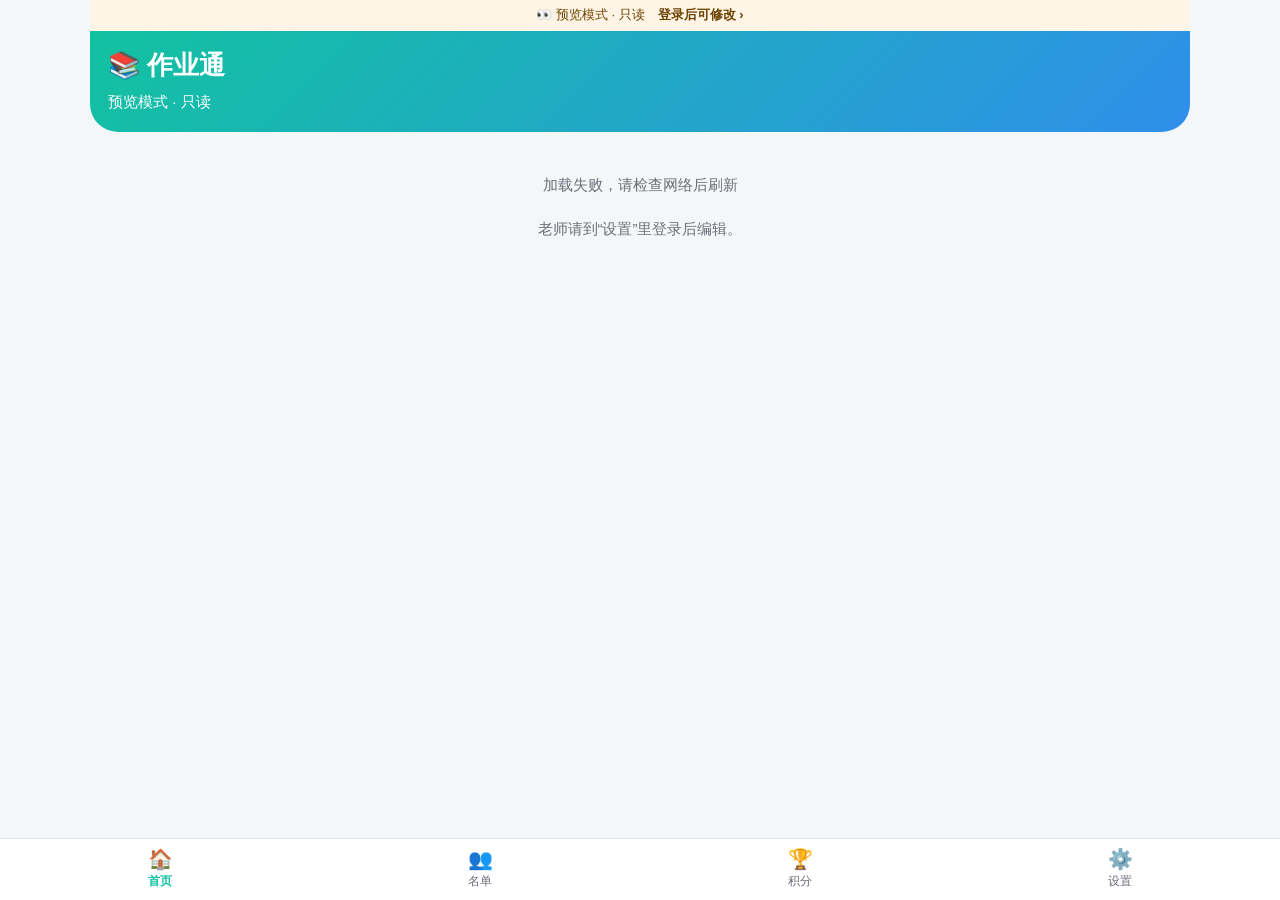
==== web/index.html @ ff366e20 "feat: preview (read-only) without login on Android and web; web PWA on GitHub Pages Android - Not lo" ====
<!doctype html>
<html lang="zh-CN">
<head>
  <meta charset="utf-8" />
  <meta name="viewport" content="width=device-width, initial-scale=1, viewport-fit=cover" />
  <title>作业通</title>
  <meta name="description" content="老师的收作业神器：语音登记、积分、统计、导出 Excel，安卓 / iPad / 网页云同步" />
  <meta name="theme-color" content="#12c2a0" />
  <meta name="apple-mobile-web-app-capable" content="yes" />
  <meta name="mobile-web-app-capable" content="yes" />
  <meta name="apple-mobile-web-app-status-bar-style" content="black-translucent" />
  <meta name="apple-mobile-web-app-title" content="作业通" />
  <link rel="manifest" href="manifest.webmanifest" />
  <link rel="icon" type="image/svg+xml" href="icons/icon.svg" />
  <link rel="apple-touch-icon" href="icons/icon-180.png" />
  <link rel="stylesheet" href="style.css" />
</head>
<body>
  <div id="app"><div class="boot">📚 作业通 加载中…</div></div>
  <noscript>需要开启 JavaScript 才能使用作业通。</noscript>
  <script type="module" src="js/app.js"></script>
</body>
</html>
---- web/style.css ----
:root { --g1: #12c2a0; --g2: #2f8fea; --bg: #f4f7f8; --card: #fff; --fg: #1b1b1f; --muted: #6b6f78; --line: #e4e7eb; --chip: #eef1f4; --radius: 16px; }
:root[data-theme="dark"] { --bg: #0f1315; --card: #1a1f22; --fg: #eceff1; --muted: #9aa3ab; --line: #2a3236; --chip: #242b2f; }
@media (prefers-color-scheme: dark) { :root:not([data-theme="light"]) { --bg: #0f1315; --card: #1a1f22; --fg: #eceff1; --muted: #9aa3ab; --line: #2a3236; --chip: #242b2f; } }
* { box-sizing: border-box; -webkit-tap-highlight-color: transparent; }
html, body { margin: 0; background: var(--bg); color: var(--fg); font: 15px/1.45 -apple-system, BlinkMacSystemFont, "PingFang SC", "Microsoft YaHei", "Noto Sans SC", sans-serif; }
body { padding-bottom: env(safe-area-inset-bottom); }
.boot { display: grid; place-items: center; height: 100vh; font-size: 20px; color: var(--muted); }
.app { max-width: 1100px; margin: 0 auto; min-height: 100vh; }
main { padding-bottom: 90px; }
.page { padding-bottom: 20px; }
.hero { background: linear-gradient(135deg, var(--g1), var(--g2)); color: #fff; padding: calc(16px + env(safe-area-inset-top)) 18px 20px; border-radius: 0 0 28px 28px; margin-bottom: 12px; }
.hero-big { font-size: 26px; font-weight: 900; margin-bottom: 6px; }
.hero-title { font-size: 22px; font-weight: 800; }
.muted-light { color: rgba(255,255,255,.85); }
.class-select { font-size: 22px; font-weight: 900; color: #fff; background: rgba(255,255,255,.18); border: 0; border-radius: 12px; padding: 6px 10px; max-width: 100%; }
.class-select option { color: #111; }
.row { display: flex; align-items: center; gap: 10px; }
.row.between { justify-content: space-between; }
.row.gap { gap: 16px; margin-top: 10px; }
.grow { flex: 1; min-width: 0; }
.card { background: var(--card); border: 1px solid var(--line); border-radius: var(--radius); padding: 14px; margin: 8px 14px; }
.card.assign { display: flex; gap: 12px; align-items: center; cursor: pointer; }
.card.warn { background: #fff4e5; border-color: #ffd8a8; color: #5c3b00; }
.card.row { cursor: pointer; }
.subj { width: 46px; height: 46px; border-radius: 14px; display: grid; place-items: center; font-weight: 900; font-size: 20px; flex: none; }
.title { font-weight: 700; overflow: hidden; text-overflow: ellipsis; white-space: nowrap; }
.right { text-align: right; }
.muted { color: var(--muted); } .small { font-size: 13px; } .tiny { font-size: 11px; } .center { text-align: center; justify-content: center; }
.err { color: #e03131; } .pad { padding: 4px 16px; }
.tag { background: var(--g1); color: #fff; font-size: 10px; border-radius: 99px; padding: 1px 6px; vertical-align: middle; }
.tag.blue { background: #4a8cff; }
.bar { display: flex; height: 6px; border-radius: 99px; overflow: hidden; background: var(--chip); margin-top: 6px; }
.bar i { display: block; height: 100%; }
.quick { display: grid; grid-template-columns: repeat(auto-fill, minmax(140px, 1fr)); gap: 10px; padding: 0 14px 6px; }
.qa { border: 0; background: var(--card); border: 1px solid var(--line); color: var(--fg); border-radius: var(--radius); padding: 14px; font-size: 15px; font-weight: 700; display: flex; flex-direction: column; align-items: center; gap: 6px; cursor: pointer; }
.qa span { font-size: 26px; }
.empty { text-align: center; color: var(--muted); padding: 30px 20px; }
.empty code { display: block; margin-top: 8px; font-size: 12px; word-break: break-all; }
.toolbar { display: flex; flex-wrap: wrap; gap: 6px; padding: 4px 14px; align-items: center; }
.chips { display: flex; flex-wrap: wrap; gap: 6px; margin: 6px 0; }
.chips.light .chip { background: rgba(255,255,255,.2); color: #fff; border-color: transparent; }
.chip { border: 1px solid var(--line); background: var(--chip); color: var(--fg); border-radius: 99px; padding: 6px 12px; font-size: 13px; font-weight: 600; cursor: pointer; white-space: nowrap; }
.chip.on { background: var(--g1); color: #fff; border-color: var(--g1); }
.input { width: 100%; border: 1px solid var(--line); background: var(--card); color: var(--fg); border-radius: 12px; padding: 10px 12px; font-size: 15px; margin: 4px 0; font-family: inherit; }
.small-input { width: 140px; margin-left: auto; padding: 6px 10px; }
.input.num { width: 90px; text-align: center; }
.btn { border: 0; background: linear-gradient(135deg, var(--g1), var(--g2)); color: #fff; border-radius: 12px; padding: 11px 18px; font-size: 15px; font-weight: 700; cursor: pointer; }
.btn.ghost { background: var(--chip); color: var(--fg); }
.btn.danger { background: #fdecec; color: #e03131; }
.btn:disabled { opacity: .45; cursor: default; }
.link { background: none; border: 0; color: var(--g1); padding: 6px 0; font-size: 13px; cursor: pointer; }
.link.danger { color: #e03131; }
.actions { display: flex; gap: 8px; justify-content: flex-end; flex-wrap: wrap; margin-top: 12px; }
.actions.col { flex-direction: column; align-items: stretch; }
.icon-btn { border: 0; background: transparent; color: inherit; font-size: 20px; width: 36px; height: 36px; border-radius: 50%; cursor: pointer; }
.icon-btn.light { color: #fff; }
.label { font-weight: 700; font-size: 13px; margin-top: 10px; }
.section { font-weight: 800; padding: 14px 18px 0; }
.ring { --p: 0; position: relative; width: 96px; height: 96px; border-radius: 50%; flex: none; display: grid; place-items: center; align-content: center; background: rgba(0,0,0,.08); }
.ring::before { content: ''; position: absolute; inset: 0; border-radius: 50%; background: conic-gradient(#fff calc(var(--p) * 100%), rgba(255,255,255,.28) 0);
  -webkit-mask: radial-gradient(farthest-side, transparent calc(100% - 11px), #000 calc(100% - 10px)); mask: radial-gradient(farthest-side, transparent calc(100% - 11px), #000 calc(100% - 10px)); }
.ring b, .ring span { position: relative; } .ring b { font-size: 26px; line-height: 1; } .ring span { font-size: 12px; opacity: .85; }
.grid { display: grid; grid-template-columns: repeat(auto-fill, minmax(104px, 1fr)); gap: 8px; padding: 6px 14px; }
@media (min-width: 900px) { .grid { grid-template-columns: repeat(auto-fill, minmax(118px, 1fr)); } }
.stu { background: var(--card); border: 1px solid var(--line); border-radius: 14px; padding: 10px 6px; text-align: center; cursor: pointer; user-select: none; -webkit-user-select: none; -webkit-touch-callout: none; transition: transform .1s; }
.stu:active { transform: scale(.96); }
.stu .avatar { margin: 0 auto 4px; }
.stu-name { font-weight: 700; overflow: hidden; text-overflow: ellipsis; white-space: nowrap; }
.avatar { border-radius: 50%; color: #fff; font-weight: 800; display: grid; place-items: center; flex: none; }
.idx { width: 26px; text-align: center; color: var(--muted); }
.score { font-size: 20px; color: var(--g1); }
.podium { display: flex; justify-content: center; align-items: flex-end; gap: 10px; margin-top: 14px; }
.pod { display: flex; flex-direction: column; align-items: center; width: 90px; }
.pod-bar { width: 100%; border-radius: 12px 12px 0 0; background: rgba(255,255,255,.3); display: grid; place-items: start center; padding-top: 6px; margin-top: 4px; }
.p0 .pod-bar { height: 90px; } .p1 .pod-bar { height: 66px; } .p2 .pod-bar { height: 50px; }
.rule { padding: 3px 0; }
.mic-wrap { text-align: center; padding: 10px; }
.mic { width: 110px; height: 110px; border-radius: 50%; border: 0; font-size: 46px; background: var(--chip); cursor: pointer; transition: transform .2s; }
.mic.on { background: linear-gradient(135deg, var(--g1), var(--g2)); box-shadow: 0 0 0 14px color-mix(in srgb, var(--g1) 25%, transparent); animation: pulse 1.4s infinite; }
@keyframes pulse { 50% { box-shadow: 0 0 0 22px color-mix(in srgb, var(--g1) 12%, transparent); } }
.partial { min-height: 26px; color: var(--g1); font-size: 18px; margin-top: 6px; }
.topbar { display: flex; align-items: center; gap: 8px; padding: calc(10px + env(safe-area-inset-top)) 10px 8px; }
.tabs { position: fixed; left: 0; right: 0; bottom: 0; display: flex; background: var(--card); border-top: 1px solid var(--line); padding-bottom: env(safe-area-inset-bottom); z-index: 5; }
.tabs button { flex: 1; border: 0; background: none; color: var(--muted); padding: 8px 0 10px; font-size: 12px; display: flex; flex-direction: column; align-items: center; gap: 2px; cursor: pointer; }
.tabs button span { font-size: 20px; }
.tabs button.on { color: var(--g1); font-weight: 700; }
.modal-bg { position: fixed; inset: 0; background: rgba(0,0,0,.4); display: grid; place-items: end center; z-index: 20; }
@media (min-width: 700px) { .modal-bg { place-items: center; } }
.modal { background: var(--card); color: var(--fg); width: min(560px, 100%); max-height: 88vh; overflow: auto; border-radius: 22px 22px 0 0; padding: 18px 18px calc(18px + env(safe-area-inset-bottom)); }
@media (min-width: 700px) { .modal { border-radius: 22px; } }
.modal-title { font-weight: 800; font-size: 18px; display: flex; justify-content: space-between; align-items: center; margin-bottom: 8px; }
.toast { position: fixed; left: 50%; transform: translateX(-50%); bottom: calc(80px + env(safe-area-inset-bottom)); background: #222; color: #fff; padding: 10px 16px; border-radius: 12px; z-index: 30; display: flex; gap: 14px; align-items: center; max-width: 92vw; }
.toast button { background: none; border: 0; color: #63e6be; font-weight: 700; cursor: pointer; }
.sync-pill { position: fixed; top: calc(8px + env(safe-area-inset-top)); right: 10px; background: rgba(0,0,0,.55); color: #fff; font-size: 12px; padding: 3px 10px; border-radius: 99px; z-index: 6; }
.spin { width: 16px; height: 16px; border-radius: 50%; border: 2px solid var(--line); border-top-color: var(--g1); animation: sp .8s linear infinite; }
@keyframes sp { to { transform: rotate(360deg); } }
textarea.input { resize: vertical; }
.ro-banner { position: sticky; top: 0; z-index: 7; background: #fff4e5; color: #6b4300; text-align: center; font-size: 13px; padding: calc(6px + env(safe-area-inset-top)) 10px 6px; cursor: pointer; }
:root[data-theme="dark"] .ro-banner { background: #3a2a10; color: #ffd8a8; }
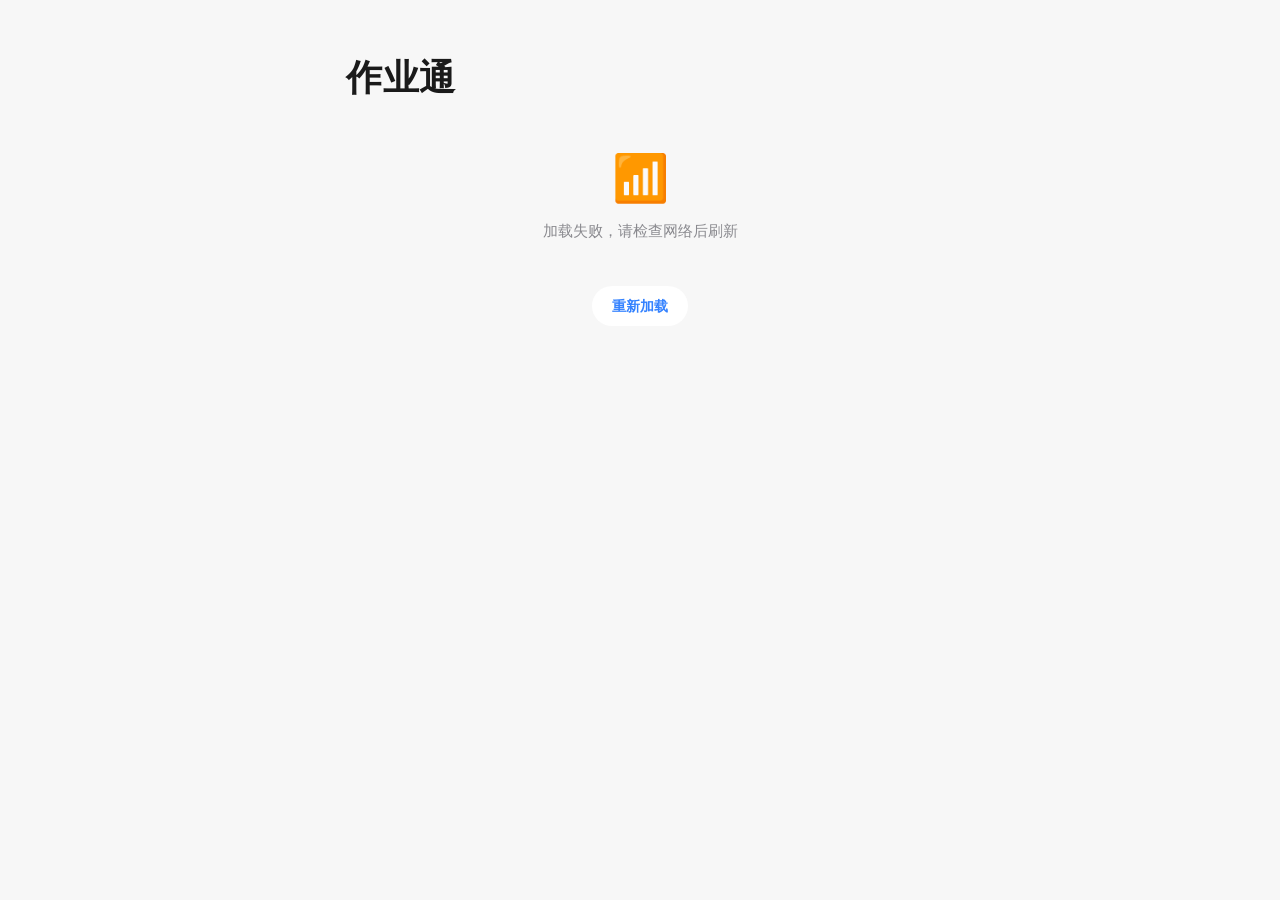
==== commit ff3510d6: "作业复审、网页查看版、设置页重新整理 - 作业复审（三端）：复审不合格记一次未交（参与连续 / 累计），这一次扣分 ×2（可调），没复审的默认合格 - 网页端改为只读查看版：没有登录入口和任何修改功能" ====
--- a/web/index.html
+++ b/web/index.html
@@ -4,8 +4,8 @@
   <meta charset="utf-8" />
   <meta name="viewport" content="width=device-width, initial-scale=1, viewport-fit=cover" />
   <title>作业通</title>
-  <meta name="description" content="老师的收作业神器：语音登记、积分、统计、导出 Excel，安卓 / iPad / 网页云同步" />
-  <meta name="theme-color" content="#12c2a0" />
+  <meta name="description" content="作业通网页查看版：查看作业、积分、考试和统计（只读）" />
+  <meta name="theme-color" content="#f7f7f7" />
   <meta name="apple-mobile-web-app-capable" content="yes" />
   <meta name="mobile-web-app-capable" content="yes" />
   <meta name="apple-mobile-web-app-status-bar-style" content="black-translucent" />
@@ -18,6 +18,6 @@
 <body>
   <div id="app"><div class="boot">📚 作业通 加载中…</div></div>
   <noscript>需要开启 JavaScript 才能使用作业通。</noscript>
-  <script type="module" src="js/app.js"></script>
+  <script type="module" src="js/viewer.js"></script>
 </body>
 </html>
--- a/web/style.css
+++ b/web/style.css
@@ -1,99 +1,190 @@
-:root { --g1: #12c2a0; --g2: #2f8fea; --bg: #f4f7f8; --card: #fff; --fg: #1b1b1f; --muted: #6b6f78; --line: #e4e7eb; --chip: #eef1f4; --radius: 16px; }
-:root[data-theme="dark"] { --bg: #0f1315; --card: #1a1f22; --fg: #eceff1; --muted: #9aa3ab; --line: #2a3236; --chip: #242b2f; }
-@media (prefers-color-scheme: dark) { :root:not([data-theme="light"]) { --bg: #0f1315; --card: #1a1f22; --fg: #eceff1; --muted: #9aa3ab; --line: #2a3236; --chip: #242b2f; } }
+/* 作业通 · 网页查看版：与手机端（HyperOS / miuix 风格）一致的布局 */
+:root {
+  --accent: #3482ff; --accent2: #6e5bff;
+  --bg: #f7f7f7; --card: #ffffff; --fg: #1a1a1a; --sub: #8a8a8f; --line: rgba(0, 0, 0, .06); --line2: rgba(0, 0, 0, .08);
+  --chip: #f0f0f2; --track: rgba(0, 0, 0, .07); --glass: rgba(247, 247, 247, .78); --bar: rgba(255, 255, 255, .78);
+  --radius: 18px; --shadow: 0 8px 28px rgba(0, 0, 0, .10);
+  color-scheme: light;
+}
+:root[data-theme="dark"] {
+  --bg: #000000; --card: #1c1c1e; --fg: #f2f2f2; --sub: #8e8e93; --line: rgba(255, 255, 255, .07); --line2: rgba(255, 255, 255, .10);
+  --chip: #2c2c2e; --track: rgba(255, 255, 255, .10); --glass: rgba(0, 0, 0, .72); --bar: rgba(40, 40, 42, .78); --shadow: 0 8px 28px rgba(0, 0, 0, .5);
+  color-scheme: dark;
+}
 * { box-sizing: border-box; -webkit-tap-highlight-color: transparent; }
-html, body { margin: 0; background: var(--bg); color: var(--fg); font: 15px/1.45 -apple-system, BlinkMacSystemFont, "PingFang SC", "Microsoft YaHei", "Noto Sans SC", sans-serif; }
-body { padding-bottom: env(safe-area-inset-bottom); }
-.boot { display: grid; place-items: center; height: 100vh; font-size: 20px; color: var(--muted); }
-.app { max-width: 1100px; margin: 0 auto; min-height: 100vh; }
-main { padding-bottom: 90px; }
-.page { padding-bottom: 20px; }
-.hero { background: linear-gradient(135deg, var(--g1), var(--g2)); color: #fff; padding: calc(16px + env(safe-area-inset-top)) 18px 20px; border-radius: 0 0 28px 28px; margin-bottom: 12px; }
-.hero-big { font-size: 26px; font-weight: 900; margin-bottom: 6px; }
-.hero-title { font-size: 22px; font-weight: 800; }
-.muted-light { color: rgba(255,255,255,.85); }
-.class-select { font-size: 22px; font-weight: 900; color: #fff; background: rgba(255,255,255,.18); border: 0; border-radius: 12px; padding: 6px 10px; max-width: 100%; }
-.class-select option { color: #111; }
-.row { display: flex; align-items: center; gap: 10px; }
-.row.between { justify-content: space-between; }
-.row.gap { gap: 16px; margin-top: 10px; }
-.grow { flex: 1; min-width: 0; }
-.card { background: var(--card); border: 1px solid var(--line); border-radius: var(--radius); padding: 14px; margin: 8px 14px; }
-.card.assign { display: flex; gap: 12px; align-items: center; cursor: pointer; }
-.card.warn { background: #fff4e5; border-color: #ffd8a8; color: #5c3b00; }
-.card.row { cursor: pointer; }
-.subj { width: 46px; height: 46px; border-radius: 14px; display: grid; place-items: center; font-weight: 900; font-size: 20px; flex: none; }
-.title { font-weight: 700; overflow: hidden; text-overflow: ellipsis; white-space: nowrap; }
-.right { text-align: right; }
-.muted { color: var(--muted); } .small { font-size: 13px; } .tiny { font-size: 11px; } .center { text-align: center; justify-content: center; }
-.err { color: #e03131; } .pad { padding: 4px 16px; }
-.tag { background: var(--g1); color: #fff; font-size: 10px; border-radius: 99px; padding: 1px 6px; vertical-align: middle; }
-.tag.blue { background: #4a8cff; }
-.bar { display: flex; height: 6px; border-radius: 99px; overflow: hidden; background: var(--chip); margin-top: 6px; }
-.bar i { display: block; height: 100%; }
-.quick { display: grid; grid-template-columns: repeat(auto-fill, minmax(140px, 1fr)); gap: 10px; padding: 0 14px 6px; }
-.qa { border: 0; background: var(--card); border: 1px solid var(--line); color: var(--fg); border-radius: var(--radius); padding: 14px; font-size: 15px; font-weight: 700; display: flex; flex-direction: column; align-items: center; gap: 6px; cursor: pointer; }
-.qa span { font-size: 26px; }
-.empty { text-align: center; color: var(--muted); padding: 30px 20px; }
-.empty code { display: block; margin-top: 8px; font-size: 12px; word-break: break-all; }
-.toolbar { display: flex; flex-wrap: wrap; gap: 6px; padding: 4px 14px; align-items: center; }
-.chips { display: flex; flex-wrap: wrap; gap: 6px; margin: 6px 0; }
-.chips.light .chip { background: rgba(255,255,255,.2); color: #fff; border-color: transparent; }
-.chip { border: 1px solid var(--line); background: var(--chip); color: var(--fg); border-radius: 99px; padding: 6px 12px; font-size: 13px; font-weight: 600; cursor: pointer; white-space: nowrap; }
-.chip.on { background: var(--g1); color: #fff; border-color: var(--g1); }
-.input { width: 100%; border: 1px solid var(--line); background: var(--card); color: var(--fg); border-radius: 12px; padding: 10px 12px; font-size: 15px; margin: 4px 0; font-family: inherit; }
-.small-input { width: 140px; margin-left: auto; padding: 6px 10px; }
-.input.num { width: 90px; text-align: center; }
-.btn { border: 0; background: linear-gradient(135deg, var(--g1), var(--g2)); color: #fff; border-radius: 12px; padding: 11px 18px; font-size: 15px; font-weight: 700; cursor: pointer; }
-.btn.ghost { background: var(--chip); color: var(--fg); }
-.btn.danger { background: #fdecec; color: #e03131; }
-.btn:disabled { opacity: .45; cursor: default; }
-.link { background: none; border: 0; color: var(--g1); padding: 6px 0; font-size: 13px; cursor: pointer; }
-.link.danger { color: #e03131; }
-.actions { display: flex; gap: 8px; justify-content: flex-end; flex-wrap: wrap; margin-top: 12px; }
-.actions.col { flex-direction: column; align-items: stretch; }
-.icon-btn { border: 0; background: transparent; color: inherit; font-size: 20px; width: 36px; height: 36px; border-radius: 50%; cursor: pointer; }
-.icon-btn.light { color: #fff; }
-.label { font-weight: 700; font-size: 13px; margin-top: 10px; }
-.section { font-weight: 800; padding: 14px 18px 0; }
-.ring { --p: 0; position: relative; width: 96px; height: 96px; border-radius: 50%; flex: none; display: grid; place-items: center; align-content: center; background: rgba(0,0,0,.08); }
-.ring::before { content: ''; position: absolute; inset: 0; border-radius: 50%; background: conic-gradient(#fff calc(var(--p) * 100%), rgba(255,255,255,.28) 0);
-  -webkit-mask: radial-gradient(farthest-side, transparent calc(100% - 11px), #000 calc(100% - 10px)); mask: radial-gradient(farthest-side, transparent calc(100% - 11px), #000 calc(100% - 10px)); }
-.ring b, .ring span { position: relative; } .ring b { font-size: 26px; line-height: 1; } .ring span { font-size: 12px; opacity: .85; }
-.grid { display: grid; grid-template-columns: repeat(auto-fill, minmax(104px, 1fr)); gap: 8px; padding: 6px 14px; }
-@media (min-width: 900px) { .grid { grid-template-columns: repeat(auto-fill, minmax(118px, 1fr)); } }
-.stu { background: var(--card); border: 1px solid var(--line); border-radius: 14px; padding: 10px 6px; text-align: center; cursor: pointer; user-select: none; -webkit-user-select: none; -webkit-touch-callout: none; transition: transform .1s; }
-.stu:active { transform: scale(.96); }
-.stu .avatar { margin: 0 auto 4px; }
-.stu-name { font-weight: 700; overflow: hidden; text-overflow: ellipsis; white-space: nowrap; }
-.avatar { border-radius: 50%; color: #fff; font-weight: 800; display: grid; place-items: center; flex: none; }
-.idx { width: 26px; text-align: center; color: var(--muted); }
-.score { font-size: 20px; color: var(--g1); }
-.podium { display: flex; justify-content: center; align-items: flex-end; gap: 10px; margin-top: 14px; }
-.pod { display: flex; flex-direction: column; align-items: center; width: 90px; }
-.pod-bar { width: 100%; border-radius: 12px 12px 0 0; background: rgba(255,255,255,.3); display: grid; place-items: start center; padding-top: 6px; margin-top: 4px; }
-.p0 .pod-bar { height: 90px; } .p1 .pod-bar { height: 66px; } .p2 .pod-bar { height: 50px; }
-.rule { padding: 3px 0; }
-.mic-wrap { text-align: center; padding: 10px; }
-.mic { width: 110px; height: 110px; border-radius: 50%; border: 0; font-size: 46px; background: var(--chip); cursor: pointer; transition: transform .2s; }
-.mic.on { background: linear-gradient(135deg, var(--g1), var(--g2)); box-shadow: 0 0 0 14px color-mix(in srgb, var(--g1) 25%, transparent); animation: pulse 1.4s infinite; }
-@keyframes pulse { 50% { box-shadow: 0 0 0 22px color-mix(in srgb, var(--g1) 12%, transparent); } }
-.partial { min-height: 26px; color: var(--g1); font-size: 18px; margin-top: 6px; }
-.topbar { display: flex; align-items: center; gap: 8px; padding: calc(10px + env(safe-area-inset-top)) 10px 8px; }
-.tabs { position: fixed; left: 0; right: 0; bottom: 0; display: flex; background: var(--card); border-top: 1px solid var(--line); padding-bottom: env(safe-area-inset-bottom); z-index: 5; }
-.tabs button { flex: 1; border: 0; background: none; color: var(--muted); padding: 8px 0 10px; font-size: 12px; display: flex; flex-direction: column; align-items: center; gap: 2px; cursor: pointer; }
-.tabs button span { font-size: 20px; }
-.tabs button.on { color: var(--g1); font-weight: 700; }
-.modal-bg { position: fixed; inset: 0; background: rgba(0,0,0,.4); display: grid; place-items: end center; z-index: 20; }
-@media (min-width: 700px) { .modal-bg { place-items: center; } }
-.modal { background: var(--card); color: var(--fg); width: min(560px, 100%); max-height: 88vh; overflow: auto; border-radius: 22px 22px 0 0; padding: 18px 18px calc(18px + env(safe-area-inset-bottom)); }
-@media (min-width: 700px) { .modal { border-radius: 22px; } }
-.modal-title { font-weight: 800; font-size: 18px; display: flex; justify-content: space-between; align-items: center; margin-bottom: 8px; }
-.toast { position: fixed; left: 50%; transform: translateX(-50%); bottom: calc(80px + env(safe-area-inset-bottom)); background: #222; color: #fff; padding: 10px 16px; border-radius: 12px; z-index: 30; display: flex; gap: 14px; align-items: center; max-width: 92vw; }
-.toast button { background: none; border: 0; color: #63e6be; font-weight: 700; cursor: pointer; }
-.sync-pill { position: fixed; top: calc(8px + env(safe-area-inset-top)); right: 10px; background: rgba(0,0,0,.55); color: #fff; font-size: 12px; padding: 3px 10px; border-radius: 99px; z-index: 6; }
-.spin { width: 16px; height: 16px; border-radius: 50%; border: 2px solid var(--line); border-top-color: var(--g1); animation: sp .8s linear infinite; }
-@keyframes sp { to { transform: rotate(360deg); } }
-textarea.input { resize: vertical; }
-.ro-banner { position: sticky; top: 0; z-index: 7; background: #fff4e5; color: #6b4300; text-align: center; font-size: 13px; padding: calc(6px + env(safe-area-inset-top)) 10px 6px; cursor: pointer; }
-:root[data-theme="dark"] .ro-banner { background: #3a2a10; color: #ffd8a8; }
+html, body { margin: 0; background: var(--bg); color: var(--fg); }
+body { font: 15px/1.45 -apple-system, BlinkMacSystemFont, "MiSans", "PingFang SC", "HarmonyOS Sans SC", "Microsoft YaHei", "Noto Sans SC", sans-serif; -webkit-font-smoothing: antialiased; }
+button { font: inherit; color: inherit; background: none; border: 0; padding: 0; cursor: pointer; text-align: inherit; }
+.boot { display: grid; place-items: center; height: 100vh; font-size: 18px; color: var(--sub); }
+.app { max-width: 640px; margin: 0 auto; min-height: 100vh; }
+main { padding-bottom: calc(110px + env(safe-area-inset-bottom)); }
+main.detail { padding-bottom: calc(40px + env(safe-area-inset-bottom)); }
+
+/* 顶栏 + 大标题（滚动后顶栏出现小标题） */
+.topbar { position: sticky; top: 0; z-index: 20; display: flex; align-items: center; gap: 6px; height: calc(52px + env(safe-area-inset-top)); padding: env(safe-area-inset-top) 10px 0; background: transparent; transition: background .2s, box-shadow .2s; }
+.topbar.on { background: var(--bg); box-shadow: 0 1px 0 var(--line); }
+.glass .topbar.on { background: var(--glass); backdrop-filter: saturate(1.8) blur(20px); -webkit-backdrop-filter: saturate(1.8) blur(20px); }
+.tb-title { flex: 1; text-align: center; font-weight: 600; font-size: 17px; opacity: 0; transform: translateY(4px); transition: opacity .18s, transform .18s; white-space: nowrap; overflow: hidden; text-overflow: ellipsis; }
+.topbar.on .tb-title { opacity: 1; transform: none; }
+.tb-act { display: flex; justify-content: flex-end; min-width: 40px; }
+.ib { width: 40px; height: 40px; border-radius: 50%; display: grid; place-items: center; flex: none; }
+button.ib:active { background: var(--chip); }
+.lt { margin: 0; padding: 4px 26px 6px; font-size: 32px; line-height: 1.2; font-weight: 700; letter-spacing: .5px; word-break: break-word; }
+.meta { padding: 0 28px 12px; color: var(--sub); font-size: 13px; }
+.pad { padding: 4px 12px 10px; }
+.cls { font: inherit; font-size: 14px; color: var(--fg); background: var(--chip); border: 0; border-radius: 99px; padding: 7px 12px; max-width: 46vw; }
+
+/* 分组标题 + 卡片分组 + 单元格 */
+.st { padding: 14px 28px 8px; color: var(--sub); font-size: 13px; font-weight: 600; }
+.grp { background: var(--card); border-radius: var(--radius); margin: 0 12px 12px; overflow: hidden; }
+.cell { display: flex; align-items: center; gap: 12px; width: 100%; min-height: 58px; padding: 12px 16px; position: relative; }
+.cell.lbl { min-height: 0; padding-bottom: 10px; }
+.cell + .cell::before, .cell-pad + .cell::before { content: ''; position: absolute; top: 0; left: 16px; right: 16px; height: 1px; background: var(--line); }
+.cell-pad { position: relative; padding: 0 16px 14px; }
+.cell.tap:active, .tap:active { background: var(--chip); }
+.cell.dim { opacity: .5; }
+.cell-main { flex: 1; min-width: 0; }
+.cell-title { font-size: 16px; font-weight: 500; white-space: nowrap; overflow: hidden; text-overflow: ellipsis; }
+.cell-sub { color: var(--sub); font-size: 12.5px; margin-top: 2px; overflow: hidden; text-overflow: ellipsis; display: -webkit-box; -webkit-line-clamp: 2; -webkit-box-orient: vertical; }
+.cell-right { flex: none; text-align: right; font-size: 15px; }
+.arrow { color: var(--sub); opacity: .55; display: grid; margin-right: -6px; }
+.muted { color: var(--sub); }
+.score { font-size: 18px; font-weight: 700; color: var(--accent); }
+.row-between { display: flex; align-items: center; justify-content: space-between; padding-right: 12px; }
+.row-between .seg { width: 140px; }
+
+/* 头像、科目徽章、胶囊 */
+.av { border-radius: 50%; color: #fff; font-weight: 700; display: grid; place-items: center; flex: none; }
+.subj { width: 40px; height: 40px; border-radius: 12px; color: #fff; font-weight: 700; display: grid; place-items: center; flex: none; }
+.pill { display: inline-block; font-size: 12px; font-weight: 700; border-radius: 99px; padding: 3px 9px; white-space: nowrap; }
+.pts { display: inline-flex; align-items: center; gap: 8px; }
+.rank { width: 26px; text-align: center; font-weight: 700; color: var(--sub); flex: none; }
+.rank.top { font-size: 18px; }
+
+/* 首页大卡片 */
+.hero { display: flex; align-items: center; gap: 16px; padding: 18px; }
+.hero-main { flex: 1; min-width: 0; }
+.hero-kicker { color: var(--sub); font-size: 12px; }
+.hero-title { font-size: 18px; font-weight: 700; margin: 2px 0; overflow: hidden; text-overflow: ellipsis; white-space: nowrap; }
+.hero-counts { display: flex; flex-wrap: wrap; gap: 4px 12px; margin-top: 8px; font-size: 12.5px; font-weight: 600; }
+.big-score { text-align: right; flex: none; }
+.big-score b { display: block; font-size: 32px; line-height: 1.1; color: var(--accent); }
+.big-score span { color: var(--sub); font-size: 11.5px; }
+.ring { position: relative; flex: none; }
+.ring-in { position: absolute; inset: 0; display: grid; place-content: center; text-align: center; }
+.ring-in b { font-size: 19px; line-height: 1.1; }
+.ring-in span { font-size: 10.5px; color: var(--sub); }
+.motion .ring-v { transition: stroke-dashoffset .8s cubic-bezier(.2, .8, .2, 1); }
+
+/* 数字小块 */
+.tiles { display: grid; grid-template-columns: repeat(4, 1fr); gap: 10px; margin: 0 12px 12px; }
+.tiles.three { grid-template-columns: repeat(3, 1fr); }
+.tile { background: var(--card); border-radius: 16px; padding: 12px 6px; text-align: center; min-width: 0; }
+.tile b { display: block; font-size: 20px; line-height: 1.25; white-space: nowrap; overflow: hidden; text-overflow: ellipsis; }
+.tile span { color: var(--sub); font-size: 11.5px; }
+
+/* 分段选择（滑动滑块） */
+.seg { position: relative; display: grid; grid-template-columns: repeat(var(--n), 1fr); background: var(--chip); border-radius: 99px; padding: 4px; height: 40px; }
+.seg-thumb { position: absolute; top: 4px; bottom: 4px; left: 4px; width: calc((100% - 8px) / var(--n)); border-radius: 99px; background: var(--card); box-shadow: 0 1px 4px rgba(0, 0, 0, .12); transform: translateX(calc(var(--i) * 100%)); }
+.motion .seg-thumb { transition: transform .32s cubic-bezier(.3, 1.3, .5, 1); }
+.seg button { position: relative; z-index: 1; text-align: center; font-size: 14px; color: var(--sub); border-radius: 99px; white-space: nowrap; }
+.seg button.on { color: var(--fg); font-weight: 600; }
+
+/* 开关 */
+.sw { position: relative; display: inline-block; width: 50px; height: 30px; flex: none; }
+.sw input { position: absolute; opacity: 0; width: 100%; height: 100%; margin: 0; cursor: pointer; z-index: 1; }
+.sw i { position: absolute; inset: 0; border-radius: 99px; background: var(--track); transition: background .2s; }
+.sw i::after { content: ''; position: absolute; top: 3px; left: 3px; width: 24px; height: 24px; border-radius: 50%; background: #fff; box-shadow: 0 1px 3px rgba(0, 0, 0, .25); transition: transform .2s; }
+.sw input:checked + i { background: var(--accent); }
+.sw input:checked + i::after { transform: translateX(20px); }
+.sw input:focus-visible + i { outline: 2px solid var(--accent); outline-offset: 2px; }
+
+/* 作业：筛选、同学网格 */
+.chips { display: flex; gap: 8px; overflow-x: auto; padding: 0 12px 4px; scrollbar-width: none; }
+.chips::-webkit-scrollbar { display: none; }
+.chip { flex: none; background: var(--card); border-radius: 99px; padding: 7px 14px; font-size: 13px; font-weight: 600; color: var(--sub); }
+.chip.on { background: var(--accent); color: #fff; }
+.grid { display: grid; grid-template-columns: repeat(auto-fill, minmax(96px, 1fr)); gap: 8px; margin: 0 12px 12px; }
+.stu { background: var(--card); border-radius: 16px; padding: 12px 6px 10px; display: flex; flex-direction: column; align-items: center; gap: 2px; text-align: center; min-width: 0; box-shadow: inset 0 -3px 0 var(--c); }
+.stu b { font-size: 14px; max-width: 100%; overflow: hidden; text-overflow: ellipsis; white-space: nowrap; margin-top: 4px; }
+.stu small { color: var(--sub); font-size: 10.5px; font-family: ui-monospace, Menlo, monospace; }
+.stu .stu-st { color: var(--c); font-size: 12px; font-weight: 700; }
+.stu em { font-style: normal; }
+.stu .cm { font-family: inherit; max-width: 100%; overflow: hidden; text-overflow: ellipsis; white-space: nowrap; }
+
+/* 作业列表右侧的交齐率 */
+.rate { display: flex; flex-direction: column; align-items: flex-end; gap: 4px; min-width: 52px; }
+.rate b { font-size: 15px; }
+.rate i { width: 52px; height: 4px; border-radius: 99px; background: var(--track); overflow: hidden; display: block; }
+.rate em { display: block; height: 100%; border-radius: 99px; }
+.rate small { font-size: 10.5px; }
+
+/* 学生作业足迹 */
+.foot { display: flex; flex-wrap: wrap; gap: 5px; padding: 14px; }
+.dot { width: 16px; height: 16px; border-radius: 5px; }
+
+/* 统计 */
+.chart { padding: 14px 16px 10px; }
+.trend { width: 100%; height: 130px; display: block; }
+.axis { display: flex; justify-content: space-between; color: var(--sub); font-size: 11px; margin-top: 4px; }
+.bar-row { display: grid; grid-template-columns: 64px 1fr 44px 40px; align-items: center; gap: 10px; padding: 10px 16px; font-size: 13.5px; }
+.bar-l { overflow: hidden; text-overflow: ellipsis; white-space: nowrap; }
+.bar-row i { height: 8px; border-radius: 99px; background: var(--track); overflow: hidden; display: block; }
+.bar-row em { display: block; height: 100%; border-radius: 99px; }
+.bar-row b { text-align: right; }
+.bar-row small { color: var(--sub); text-align: right; }
+.legend { display: flex; flex-wrap: wrap; gap: 6px 12px; padding: 0 28px 10px; font-size: 12px; color: var(--sub); }
+.legend i { display: inline-block; width: 10px; height: 10px; border-radius: 3px; margin-right: 4px; vertical-align: -1px; }
+.heat-wrap { overflow: auto; max-height: 70vh; }
+.heat { border-collapse: separate; border-spacing: 3px; font-size: 11px; padding: 8px; }
+.heat th { color: var(--sub); font-weight: 500; white-space: nowrap; position: sticky; top: 0; background: var(--card); z-index: 1; }
+.heat .hn { position: sticky; left: 0; background: var(--card); text-align: left; white-space: nowrap; padding-right: 6px; z-index: 2; font-size: 12.5px; }
+.heat .hc { display: block; width: 18px; height: 18px; border-radius: 4px; }
+.heat .hr { font-weight: 600; text-align: right; padding-left: 6px; }
+
+/* 设置 */
+.palettes { display: grid; grid-template-columns: repeat(5, 1fr); gap: 10px; padding: 14px; }
+.pal { display: flex; flex-direction: column; align-items: center; gap: 6px; font-size: 11.5px; color: var(--sub); }
+.pal i { width: 42px; height: 42px; border-radius: 50%; display: block; outline: 2px solid transparent; outline-offset: 3px; transition: outline-color .2s; }
+.pal.on i { outline-color: var(--accent); }
+.pal.on span { color: var(--fg); font-weight: 600; }
+.about { display: flex; flex-direction: column; align-items: center; gap: 4px; padding: 26px 20px; color: var(--sub); font-size: 12.5px; text-align: center; }
+.about b { color: var(--fg); font-size: 15px; }
+.logo { width: 56px; height: 56px; border-radius: 18px; display: grid; place-items: center; font-size: 26px; background: linear-gradient(135deg, var(--accent), var(--accent2)); margin-bottom: 6px; }
+
+.search { width: 100%; height: 42px; border: 0; border-radius: 12px; background: var(--card); color: var(--fg); padding: 0 14px; font: inherit; font-size: 15px; outline: none; }
+.search:focus { box-shadow: 0 0 0 2px var(--accent); }
+.more { display: block; margin: 4px auto 16px; padding: 10px 20px; border-radius: 99px; background: var(--card); color: var(--accent); font-weight: 600; font-size: 14px; }
+.empty { text-align: center; color: var(--sub); padding: 40px 20px; }
+.empty div { font-size: 46px; margin-bottom: 8px; }
+
+/* 悬浮底栏（毛玻璃胶囊 + 滑动选中块） */
+.tabbar { position: fixed; z-index: 30; left: 50%; bottom: calc(12px + env(safe-area-inset-bottom)); transform: translateX(-50%); width: min(calc(100% - 36px), 520px); height: 66px; padding: 6px; border-radius: 33px; background: var(--card); box-shadow: var(--shadow); display: grid; grid-template-columns: repeat(5, 1fr); }
+.glass .tabbar { background: var(--bar); backdrop-filter: saturate(1.8) blur(24px); -webkit-backdrop-filter: saturate(1.8) blur(24px); }
+.tab-pill { position: absolute; top: 6px; bottom: 6px; left: 6px; width: calc((100% - 12px) / 5); border-radius: 27px; background: color-mix(in srgb, var(--accent) 14%, transparent); transform: translateX(calc(var(--i) * 100%)); }
+.motion .tab-pill { transition: transform .38s cubic-bezier(.3, 1.25, .5, 1); }
+.tabbar button { position: relative; z-index: 1; display: flex; flex-direction: column; align-items: center; justify-content: center; gap: 1px; color: var(--sub); font-size: 11px; border-radius: 27px; }
+.tabbar button.on { color: var(--accent); font-weight: 600; }
+.motion .tabbar button.on svg { animation: bump .35s cubic-bezier(.3, 1.6, .5, 1); }
+@keyframes bump { 50% { transform: scale(1.15); } }
+
+/* 动效：页面滑入、卡片浮现 */
+.motion main.detail { animation: slide-in .34s cubic-bezier(.2, .8, .2, 1); }
+.motion main.tabpage { animation: fade-in .22s ease-out; }
+.motion .grp, .motion .tiles, .motion .grid { animation: rise .42s cubic-bezier(.2, .8, .2, 1) both; }
+.motion .grp:nth-of-type(2), .motion .tiles + .grp { animation-delay: .04s; }
+.motion .grp:nth-of-type(3) { animation-delay: .08s; }
+.motion .grp:nth-of-type(n+4) { animation-delay: .12s; }
+@keyframes slide-in { from { transform: translateX(28px); opacity: 0; } }
+@keyframes fade-in { from { opacity: 0; } }
+@keyframes rise { from { transform: translateY(14px); opacity: 0; } }
+@media (prefers-reduced-motion: reduce) { .motion * { animation: none !important; transition: none !important; } }
+
+@media (min-width: 600px) {
+  .lt { font-size: 36px; }
+  .tiles { gap: 12px; }
+}
+@media (max-width: 360px) {
+  .tiles { grid-template-columns: repeat(2, 1fr); }
+  .palettes { grid-template-columns: repeat(4, 1fr); }
+}
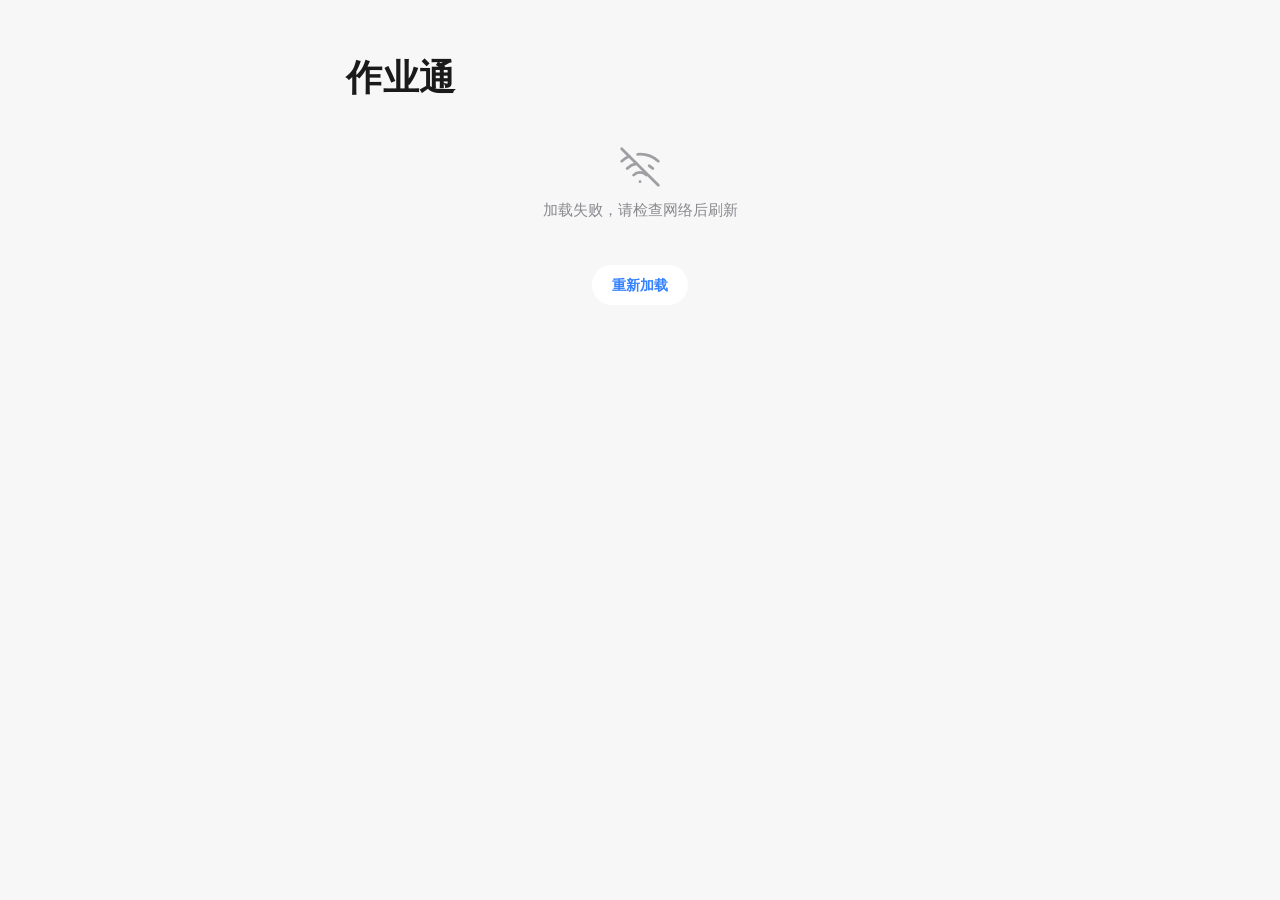
==== commit 919504c5: "Replace every emoji with line icons on all platforms; release v2.17.0 - Shared emoji -> icon table: " ====
--- a/web/index.html
+++ b/web/index.html
@@ -4,7 +4,7 @@
   <meta charset="utf-8" />
   <meta name="viewport" content="width=device-width, initial-scale=1, viewport-fit=cover" />
   <title>作业通</title>
-  <meta name="description" content="作业通网页查看版：查看作业、积分、考试和统计（只读）" />
+  <meta name="description" content="作业通网页版：作业、积分、考试和统计" />
   <meta name="theme-color" content="#f7f7f7" />
   <meta name="apple-mobile-web-app-capable" content="yes" />
   <meta name="mobile-web-app-capable" content="yes" />
@@ -16,7 +16,7 @@
   <link rel="stylesheet" href="style.css" />
 </head>
 <body>
-  <div id="app"><div class="boot">📚 作业通 加载中…</div></div>
+  <div id="app"><div class="boot">作业通 加载中…</div></div>
   <noscript>需要开启 JavaScript 才能使用作业通。</noscript>
   <script type="module" src="js/viewer.js"></script>
 </body>
--- a/web/style.css
+++ b/web/style.css
@@ -1,4 +1,4 @@
-/* 作业通 · 网页查看版：与手机端（HyperOS / miuix 风格）一致的布局 */
+/* 作业通 · 网页版：与手机端（HyperOS / miuix 风格）一致的布局 */
 :root {
   --accent: #3482ff; --accent2: #6e5bff;
   --bg: #f7f7f7; --card: #ffffff; --fg: #1a1a1a; --sub: #8a8a8f; --line: rgba(0, 0, 0, .06); --line2: rgba(0, 0, 0, .08);
@@ -150,13 +150,14 @@
 .pal.on span { color: var(--fg); font-weight: 600; }
 .about { display: flex; flex-direction: column; align-items: center; gap: 4px; padding: 26px 20px; color: var(--sub); font-size: 12.5px; text-align: center; }
 .about b { color: var(--fg); font-size: 15px; }
-.logo { width: 56px; height: 56px; border-radius: 18px; display: grid; place-items: center; font-size: 26px; background: linear-gradient(135deg, var(--accent), var(--accent2)); margin-bottom: 6px; }
+.logo { width: 56px; height: 56px; border-radius: 18px; display: grid; place-items: center; color: #fff; background: linear-gradient(135deg, var(--accent), var(--accent2)); margin-bottom: 6px; }
 
 .search { width: 100%; height: 42px; border: 0; border-radius: 12px; background: var(--card); color: var(--fg); padding: 0 14px; font: inherit; font-size: 15px; outline: none; }
 .search:focus { box-shadow: 0 0 0 2px var(--accent); }
 .more { display: block; margin: 4px auto 16px; padding: 10px 20px; border-radius: 99px; background: var(--card); color: var(--accent); font-weight: 600; font-size: 14px; }
 .empty { text-align: center; color: var(--sub); padding: 40px 20px; }
-.empty div { font-size: 46px; margin-bottom: 8px; }
+.empty .empty-i { display: grid; place-items: center; margin-bottom: 10px; color: var(--sub); opacity: .8; }
+.li { display: inline-block; vertical-align: -.15em; flex: none; }
 
 /* 悬浮底栏（毛玻璃胶囊 + 滑动选中块） */
 .tabbar { position: fixed; z-index: 30; left: 50%; bottom: calc(12px + env(safe-area-inset-bottom)); transform: translateX(-50%); width: min(calc(100% - 36px), 520px); height: 66px; padding: 6px; border-radius: 33px; background: var(--card); box-shadow: var(--shadow); display: grid; grid-template-columns: repeat(5, 1fr); }
@@ -188,3 +189,233 @@
   .tiles { grid-template-columns: repeat(2, 1fr); }
   .palettes { grid-template-columns: repeat(4, 1fr); }
 }
+
+/* 新手提示 */
+.guide { position: fixed; inset: 0; z-index: 50; background: rgba(0, 0, 0, .5); display: grid; place-items: center; padding: 20px; }
+.guide-card { width: min(100%, 420px); background: var(--card); border-radius: 26px; padding: 14px 22px 22px; text-align: center; box-shadow: var(--shadow); }
+.motion .guide-card { animation: rise .4s cubic-bezier(.2, .8, .2, 1); }
+.guide-top { display: flex; justify-content: space-between; align-items: center; color: var(--sub); font-size: 13px; }
+.guide-skip { color: var(--accent); font-weight: 600; padding: 8px; }
+.guide-icon { width: 80px; height: 80px; border-radius: 24px; margin: 10px auto 12px; display: grid; place-items: center; color: #fff; }
+.guide h2 { margin: 0 0 6px; font-size: 21px; }
+.guide p { margin: 0 0 12px; color: var(--sub); font-size: 14px; }
+.guide ul { list-style: none; margin: 0; padding: 12px 14px; background: var(--chip); border-radius: 14px; text-align: left; font-size: 13.5px; }
+.guide li { display: flex; gap: 10px; padding: 4px 0; }
+.guide li i { flex: none; width: 6px; height: 6px; border-radius: 50%; margin-top: 8px; }
+.guide-dots { display: flex; justify-content: center; gap: 6px; margin: 14px 0; }
+.guide-dots b { width: 7px; height: 7px; border-radius: 99px; background: var(--track); }
+.guide-dots b.on { width: 18px; background: var(--accent); }
+.guide-btns { display: flex; gap: 10px; }
+.guide-btns button { flex: 1; height: 44px; border-radius: 14px; font-weight: 600; }
+.btn1 { background: var(--accent); color: #fff; }
+.btn2 { background: var(--chip); }
+
+/* 统计页（与手机端同样的分析项） */
+.tiles.two { grid-template-columns: repeat(2, 1fr); }
+.tile.kpi small { display: block; font-size: 11px; margin-top: 2px; white-space: nowrap; }
+.an-picker { display: flex; flex-direction: column; gap: 8px; }
+.an-label { color: var(--sub); font-size: 12px; padding-left: 16px; }
+.an-range { display: flex; align-items: center; gap: 8px; }
+.an-range b { flex: 1; text-align: center; font-size: 15px; cursor: pointer; overflow: hidden; text-overflow: ellipsis; white-space: nowrap; padding: 6px 0; }
+.an-range button { width: 48px; height: 36px; border-radius: 12px; background: var(--card); font-size: 20px; color: var(--accent); }
+.an-range button:disabled { opacity: .35; }
+.an-range input { flex: 1; min-width: 0; height: 36px; border: 0; border-radius: 12px; background: var(--card); color: var(--fg); padding: 0 10px; font: inherit; }
+.an-tabs { display: flex; gap: 4px; background: var(--chip); border-radius: 99px; padding: 3px; overflow-x: auto; scrollbar-width: none; }
+.an-tabs::-webkit-scrollbar { display: none; }
+.an-tabs button { flex: 1; white-space: nowrap; height: 32px; padding: 0 10px; border-radius: 99px; font-size: 13px; color: var(--sub); }
+.an-tabs button.on { background: var(--card); color: var(--fg); font-weight: 600; box-shadow: 0 1px 4px rgba(0, 0, 0, .12); }
+.an-pad { padding: 14px 16px; }
+.an-pad0 { padding: 12px 12px 4px; }
+.an-note { color: var(--sub); font-size: 12px; padding: 4px 16px 12px; }
+.an-sub { color: var(--sub); font-size: 13px; margin-bottom: 6px; }
+.an-ins { padding: 12px 16px; display: flex; flex-direction: column; gap: 9px; font-size: 14px; line-height: 1.5; }
+.an-ins > div { display: flex; gap: 10px; }
+.an-ins i { flex: none; width: 8px; height: 8px; border-radius: 50%; margin-top: 7px; }
+.an-hbars .bar-row { grid-template-columns: 72px 1fr auto; }
+.an-wide { white-space: nowrap; font-size: 12.5px; }
+.an-hist { display: flex; align-items: flex-end; gap: 6px; height: 150px; padding: 14px 16px 10px; }
+.an-hist > div { flex: 1; min-width: 0; height: 100%; display: flex; flex-direction: column; justify-content: flex-end; align-items: center; gap: 3px; }
+.an-hist i { width: 100%; max-width: 40px; min-height: 2px; border-radius: 6px 6px 2px 2px; background: var(--accent); opacity: .85; }
+.an-hist small { font-size: 11px; color: var(--sub); }
+.an-hist span { font-size: 10px; color: var(--sub); white-space: nowrap; overflow: hidden; text-overflow: ellipsis; max-width: 100%; }
+.an-stack { display: flex; gap: 3px; height: 150px; padding: 14px 16px 6px; overflow-x: auto; }
+.an-stack > div { flex: 1 0 14px; display: flex; flex-direction: column; align-items: center; gap: 3px; }
+.an-col { flex: 1; width: 100%; max-width: 22px; display: flex; flex-direction: column-reverse; border-radius: 4px; overflow: hidden; }
+.an-col i { display: block; width: 100%; }
+.an-stack span { font-size: 9px; color: var(--sub); white-space: nowrap; }
+.legend.in { padding: 6px 16px 12px; }
+.chips.in { padding: 0 0 8px; }
+.an-donut { display: flex; align-items: center; gap: 18px; padding: 16px; }
+.an-donut .ring-in { display: flex; flex-direction: column; align-items: center; }
+.an-donut .ring-in b { font-size: 22px; }
+.an-donut .ring-in small { font-size: 11px; color: var(--sub); }
+.an-leg { display: flex; align-items: center; gap: 6px; font-size: 13px; padding: 2px 0; }
+.an-leg i { width: 10px; height: 10px; border-radius: 3px; }
+.an-leg span { width: 72px; white-space: nowrap; }
+.an-leg small { color: var(--sub); font-size: 12px; }
+.an-row { display: flex; align-items: center; gap: 10px; width: 100%; padding: 10px 14px; text-align: left; border-top: 1px solid var(--line); }
+.grp > .an-row:first-child, .an-pad0 + .an-row { border-top: 0; }
+.an-row.tap, button.an-row { cursor: pointer; }
+.an-grow { flex: 1; min-width: 0; display: flex; flex-direction: column; gap: 2px; }
+.an-grow b { font-size: 15px; font-weight: 600; }
+.an-grow small { color: var(--sub); font-size: 12px; overflow: hidden; text-overflow: ellipsis; display: -webkit-box; -webkit-line-clamp: 2; -webkit-box-orient: vertical; }
+.an-bar { display: block; flex: none; width: 64px; height: 6px; border-radius: 99px; background: var(--track); overflow: hidden; }
+.an-bar em { display: block; height: 100%; border-radius: 99px; }
+.an-num { width: 44px; text-align: right; font-size: 13px; }
+.an-tag { font-style: normal; font-size: 11px; font-weight: 600; padding: 1px 6px; border-radius: 99px; vertical-align: 1px; }
+.an-chips { margin-bottom: 8px; }
+.an-chips > div { display: flex; flex-wrap: wrap; gap: 6px; }
+.an-chips.in { display: flex; flex-wrap: wrap; gap: 6px; margin: 6px 0 0 18px; }
+.grp > .an-chips { padding: 14px 16px 8px; }
+.an-chip { font-size: 12.5px; padding: 4px 10px; border-radius: 99px; color: var(--fg); }
+.an-two { display: grid; grid-template-columns: 1fr 1fr; gap: 16px; padding: 14px 16px; }
+.an-mini { display: flex; justify-content: space-between; width: 100%; padding: 5px 0; font-size: 14px; gap: 8px; }
+.an-mini span { overflow: hidden; text-overflow: ellipsis; white-space: nowrap; }
+.an-src { padding: 14px 16px; display: flex; flex-direction: column; gap: 8px; }
+.an-srow { display: flex; align-items: center; gap: 8px; font-size: 13px; }
+.an-srow > span:first-child:not(.an-grow) { width: 64px; flex: none; color: var(--sub); }
+.an-srow .an-bar { flex: 1; width: auto; height: 10px; }
+.an-srow b { min-width: 52px; text-align: right; }
+.an-srow small { color: var(--sub); font-size: 12px; }
+.an-table { width: 100%; border-collapse: collapse; font-size: 13px; }
+.an-table th { color: var(--sub); font-weight: 500; font-size: 11px; text-align: right; padding: 10px 8px 4px; }
+.an-table td { text-align: right; padding: 7px 8px; border-top: 1px solid var(--line); }
+.an-table th:first-child, .an-table td:first-child { text-align: left; padding-left: 16px; }
+.an-table th:last-child, .an-table td:last-child { padding-right: 16px; }
+.an-table td small { display: block; color: var(--sub); font-size: 11px; }
+.an-table tr.tap { cursor: pointer; }
+.an-stu td:nth-child(2) { width: 40%; }
+.an-rate { display: flex; align-items: center; gap: 6px; }
+.an-rate .an-bar { flex: 1; width: auto; }
+.an-rate small { width: 34px; text-align: right; color: var(--sub); }
+.an-group { padding: 10px 16px; border-top: 1px solid var(--line); }
+.an-group:first-child { border-top: 0; }
+.an-group .bar-row { padding: 6px 0; grid-template-columns: 36px 1fr auto; }
+.an-group > small { color: var(--sub); font-size: 12px; }
+.an-gh { display: flex; align-items: baseline; gap: 8px; }
+.an-gh small { flex: 1; color: var(--sub); font-size: 12px; }
+.an-split { display: flex; height: 12px; border-radius: 99px; overflow: hidden; margin-bottom: 10px; }
+.an-split i { display: block; height: 100%; }
+.an-tier { padding: 6px 0; cursor: pointer; }
+.an-th { display: flex; align-items: center; gap: 8px; font-size: 14px; }
+.an-th i { width: 10px; height: 10px; border-radius: 3px; flex: none; }
+.an-th small { color: var(--sub); font-size: 12px; overflow: hidden; white-space: nowrap; text-overflow: ellipsis; }
+.an-btn { width: 100%; height: 44px; border-radius: 14px; margin-top: 10px; font-weight: 600; }
+.an-flow { width: 100%; border-collapse: separate; border-spacing: 4px; font-size: 12px; }
+.an-flow th { color: var(--sub); font-weight: 500; }
+.an-flow th:first-child, .an-flow td:first-child { text-align: left; white-space: nowrap; font-size: 13px; }
+.an-flow td { position: relative; height: 32px; text-align: center; }
+.an-flow td i { position: absolute; inset: 0; border-radius: 8px; }
+.an-flow td b { position: relative; font-size: 14px; }
+.an-levels { display: grid; grid-template-columns: repeat(4, 1fr); text-align: center; }
+.an-levels b { display: block; font-size: 20px; }
+.an-levels small { color: var(--sub); font-size: 11px; }
+.an-idx { width: 22px; flex: none; text-align: center; }
+.an-att { display: flex; flex-direction: column; align-items: flex-end; min-width: 48px; gap: 2px; }
+.an-att b { font-size: 18px; font-weight: 700; }
+.an-att small { font-size: 10.5px; color: var(--sub); }
+.an-medal { width: 30px; flex: none; display: grid; place-items: center; font-size: 15px; color: var(--sub); }
+.an-dot { width: 10px; height: 10px; border-radius: 50%; flex: none; }
+.an-w60 { width: 52px; flex: none; color: var(--sub); font-weight: 600; }
+.an-hist-row { display: flex; align-items: center; gap: 8px; padding: 4px 0; }
+.an-hist-row > small { width: 92px; flex: none; color: var(--sub); font-size: 12px; white-space: nowrap; overflow: hidden; text-overflow: ellipsis; }
+.an-scroll { display: flex; gap: 6px; overflow-x: auto; scrollbar-width: none; }
+.an-scroll span { white-space: nowrap; font-size: 12px; padding: 3px 8px; border-radius: 8px; }
+.an-week { display: flex; align-items: center; gap: 8px; padding: 4px 0; }
+.an-week > small { width: 78px; flex: none; color: var(--sub); font-size: 12px; white-space: nowrap; }
+.an-week > div { flex: 1; display: flex; gap: 3px; }
+.an-week i { flex: 1; height: 18px; border-radius: 5px; font-style: normal; color: #fff; font-size: 10px; font-weight: 700; display: grid; place-items: center; }
+.an-week > b { width: 64px; flex: none; font-size: 12px; white-space: nowrap; overflow: hidden; text-overflow: ellipsis; }
+.an-duel { display: flex; align-items: center; gap: 8px; margin-top: 4px; }
+.an-duel b { flex: 1; font-size: 18px; }
+.an-duel b:last-child { text-align: right; }
+.an-duel strong { font-size: 26px; font-weight: 900; }
+.an-vs { margin: 8px 0; }
+.an-vs > div:first-child { display: flex; align-items: baseline; font-size: 13px; }
+.an-vs > div:first-child b { flex: 1; }
+.an-vs > div:first-child b:last-child { text-align: right; }
+.an-vs small { color: var(--sub); font-size: 12px; }
+.an-vs > div:last-child { display: flex; gap: 4px; margin-top: 3px; }
+.an-vs span { flex: 1; display: flex; height: 6px; }
+.an-vs span:first-child { justify-content: flex-end; }
+.an-vs span i { display: block; height: 6px; border-radius: 99px; }
+.an-recent { display: flex; gap: 8px; font-size: 12px; padding: 3px 0; }
+.an-recent b { width: 48px; }
+.an-recent b:last-child { text-align: right; }
+.an-recent span { flex: 1; text-align: center; overflow: hidden; text-overflow: ellipsis; white-space: nowrap; }
+.an-mkt { display: flex; align-items: baseline; gap: 6px; }
+.an-mkt b { font-size: 16px; }
+.an-mkt small { color: var(--sub); font-size: 13px; }
+.an-quote { margin: 6px 0; }
+.an-quote > b { display: block; font-size: 34px; font-family: ui-monospace, Menlo, monospace; line-height: 1.15; }
+.an-quote > div { display: flex; gap: 8px; align-items: baseline; font-size: 15px; font-weight: 600; }
+.an-quote small { color: var(--sub); font-size: 13px; font-weight: 400; }
+.an-toggles { width: 160px; margin: 6px 0; }
+.an-stock { width: 100%; height: 190px; display: block; touch-action: pan-y; cursor: crosshair; }
+.an-keys { display: grid; grid-template-columns: repeat(2, 1fr); gap: 4px 16px; margin-top: 10px; font-size: 13px; }
+.an-keys > div { display: flex; justify-content: space-between; border-bottom: 1px solid var(--line); padding: 4px 0; }
+.an-keys small { color: var(--sub); font-size: 13px; }
+.an-movers { display: grid; grid-template-columns: 1fr 1fr; gap: 10px; margin: 0 12px 12px; }
+.an-movers .grp { margin: 0; padding: 12px; }
+.an-ticker { font-size: 16px !important; font-weight: 700 !important; }
+.an-pill { min-width: 70px; padding: 3px 8px; border-radius: 7px; color: #fff; font-size: 12.5px; font-weight: 700; text-align: center; }
+.heat th.rb, .heat td.rb { box-shadow: inset 2px 0 0 var(--accent); }
+.heat th button { color: var(--sub); }
+.sheet-bg { position: fixed; inset: 0; z-index: 60; background: rgba(0, 0, 0, .45); display: flex; align-items: flex-end; justify-content: center; }
+.sheet { width: min(100%, 560px); max-height: 86vh; display: flex; flex-direction: column; background: var(--card); border-radius: 24px 24px 0 0; padding: 12px 16px calc(16px + env(safe-area-inset-bottom)); }
+.sheet-h { display: flex; justify-content: space-between; align-items: center; font-size: 16px; }
+.sheet-btns { display: flex; gap: 10px; margin: 8px 0; }
+.sheet-btns button { flex: 1; height: 44px; border-radius: 14px; font-weight: 600; }
+.sheet-txt { flex: 1; overflow: auto; margin: 0; padding: 12px; background: var(--chip); border-radius: 14px; font-family: inherit; font-size: 13px; line-height: 1.6; white-space: pre-wrap; user-select: text; }
+.grp .chip:not(.on) { background: var(--chip); }
+.an-btn { display: block; text-align: center; }
+.an-grow small { -webkit-line-clamp: 3; }
+.an-graph { width: 100%; max-width: 420px; display: block; margin: 0 auto; overflow: visible; }
+.an-graph .tap { cursor: pointer; }
+.an-busy { margin-left: auto; color: var(--accent) !important; animation: fade-in .6s ease-in-out infinite alternate; }
+.chips + .tiles { margin-top: 8px; }
+
+/* ---------- 股票模式（与安卓一致） ---------- */
+.stk-card .an-mkt { align-items: center; }
+.stk-live { margin-left: auto; width: 8px; height: 8px; border-radius: 50%; background: #12a866; box-shadow: 0 0 0 0 rgba(18, 168, 102, .5); animation: stk-live 1.8s ease-out infinite; flex: none; }
+.an-busy + .stk-live { margin-left: 8px; }
+@keyframes stk-live { 0% { box-shadow: 0 0 0 0 rgba(18, 168, 102, .55); } 80%, 100% { box-shadow: 0 0 0 8px rgba(18, 168, 102, 0); } }
+.stk-chart { width: 100%; user-select: none; -webkit-user-select: none; }
+.stk-row { display: flex; align-items: stretch; }
+.stk-chart .an-stock { flex: none; width: auto; height: auto; touch-action: pan-y; cursor: crosshair; overflow: visible; }
+.stk-axis { width: 44px; flex: none; display: flex; flex-direction: column; justify-content: space-between; padding-left: 6px; }
+.stk-axis small { color: var(--sub); font-size: 10px; line-height: 1; }
+.stk-axis.vol { justify-content: flex-start; gap: 2px; padding-top: 2px; }
+.stk-axis.vol small { font-size: 9px; }
+.stk-foot { display: flex; justify-content: space-between; gap: 8px; margin-top: 4px; }
+.stk-foot small { color: var(--sub); font-size: 10px; white-space: nowrap; overflow: hidden; text-overflow: ellipsis; }
+.stk-toggles { display: flex; align-items: center; gap: 6px; margin: 8px 0; }
+.stk-toggles .chip { background: var(--chip); padding: 6px 12px; font-size: 12.5px; }
+.stk-toggles .chip.on { background: var(--accent); color: #fff; }
+.stk-toggles .grow { flex: 1; }
+.stk-span { margin-top: 8px; }
+.stk-note { font-size: 11px; margin-top: 8px; line-height: 1.5; }
+.stk-mini { flex: none; margin-right: 12px; width: 70px; height: 30px; }
+.stk-line { stroke-dasharray: 1; stroke-dashoffset: 0; }
+.motion .stk-line { animation: stk-draw .9s ease-out both; }
+.motion .stk-area { animation: fade-in .9s ease-out both; }
+.motion .stk-candle { animation: stk-rise .45s ease-out both; transform-origin: center; transform-box: fill-box; }
+@keyframes stk-draw { from { stroke-dashoffset: 1; } to { stroke-dashoffset: 0; } }
+@keyframes stk-rise { from { opacity: 0; transform: scaleY(.2); } to { opacity: 1; transform: none; } }
+.stk-pulse { opacity: .25; transform-box: fill-box; transform-origin: center; animation: stk-pulse 1.6s ease-out infinite; }
+@keyframes stk-pulse { 0% { transform: scale(.6); opacity: .45; } 100% { transform: scale(1.9); opacity: 0; } }
+.an-quote > b.flash-up, .an-quote > b.flash-down { animation: stk-flash .9s ease-out; border-radius: 6px; }
+@keyframes stk-flash { 0% { background: rgba(127, 127, 127, .25); } 100% { background: transparent; } }
+.stk-tape { margin: 0 12px 10px; overflow: hidden; border-radius: 10px; background: var(--card); padding: 7px 0; -webkit-mask-image: linear-gradient(90deg, transparent, #000 4%, #000 96%, transparent); mask-image: linear-gradient(90deg, transparent, #000 4%, #000 96%, transparent); }
+.stk-tape-in { display: flex; width: max-content; animation: stk-tape linear infinite; }
+.stk-tape:hover .stk-tape-in { animation-play-state: paused; }
+@keyframes stk-tape { from { transform: translateX(0); } to { transform: translateX(-50%); } }
+.stk-tick { display: inline-flex; gap: 5px; align-items: baseline; padding: 0 7px 0 14px; font-size: 12px; white-space: nowrap; }
+.stk-tick b { font-weight: 700; }
+.stk-tick span:last-child { font-weight: 600; }
+.stk-hist { width: 100%; border-collapse: collapse; font-size: 12.5px; font-variant-numeric: tabular-nums; }
+.stk-hist th { color: var(--sub); font-weight: 400; font-size: 11px; text-align: right; padding: 4px 0; }
+.stk-hist td { text-align: right; padding: 5px 0; border-top: 1px solid var(--line); }
+.stk-hist th:first-child, .stk-hist td:first-child { text-align: left; }
+.mono { font-family: ui-monospace, Menlo, monospace; }
+@media (prefers-reduced-motion: reduce) { .stk-tape-in { animation-duration: 0s !important; } .stk-tape { overflow-x: auto; } .stk-live, .stk-pulse { animation: none; } }
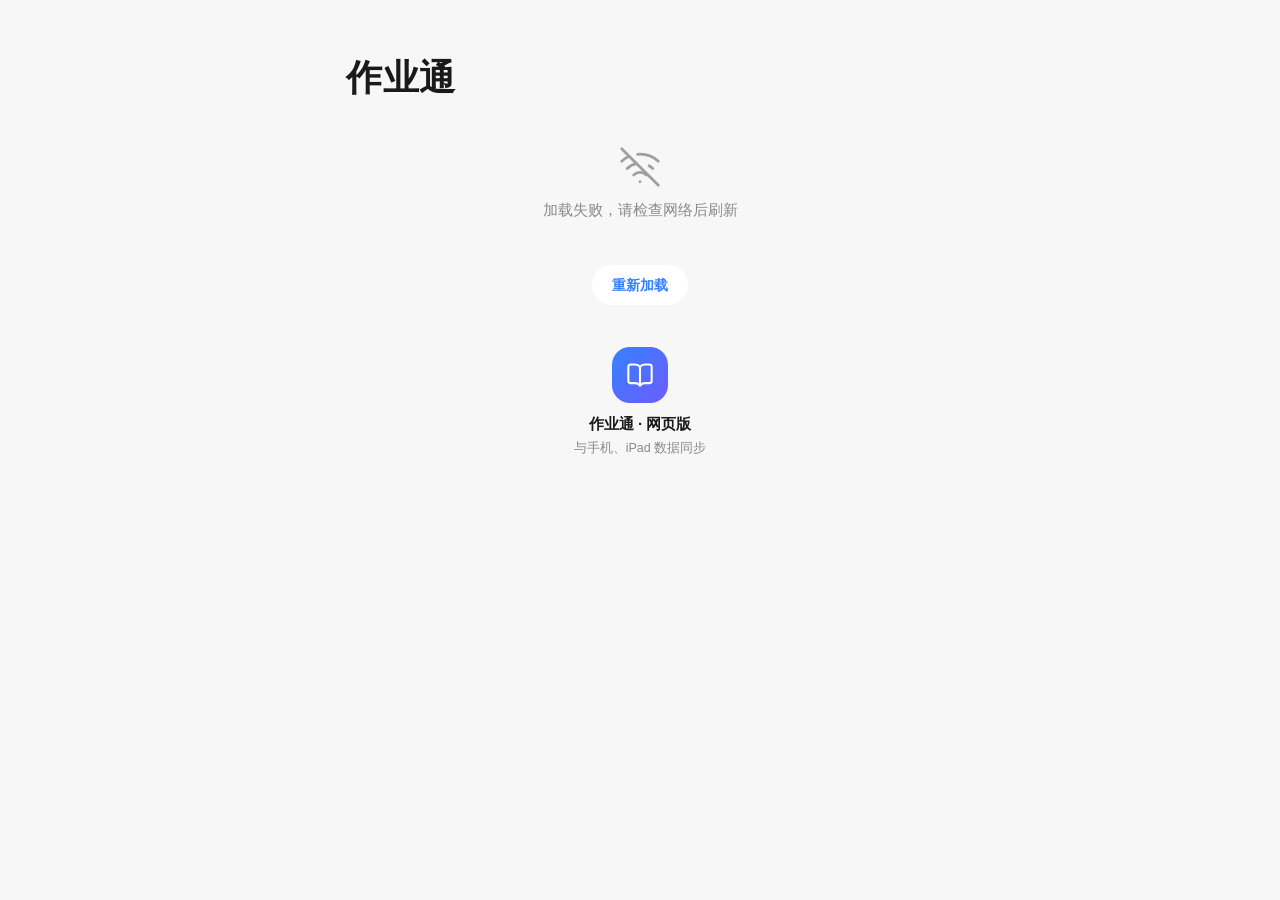
==== commit 34f07cdb: "Hide web/iPad login behind a triple tap on the settings logo; disable browser gestures on web - Web " ====
--- a/web/index.html
+++ b/web/index.html
@@ -2,7 +2,7 @@
 <html lang="zh-CN">
 <head>
   <meta charset="utf-8" />
-  <meta name="viewport" content="width=device-width, initial-scale=1, viewport-fit=cover" />
+  <meta name="viewport" content="width=device-width, initial-scale=1, maximum-scale=1, user-scalable=no, viewport-fit=cover" />
   <title>作业通</title>
   <meta name="description" content="作业通网页版：作业、积分、考试和统计" />
   <meta name="theme-color" content="#f7f7f7" />
--- a/web/style.css
+++ b/web/style.css
@@ -13,6 +13,10 @@
 }
 * { box-sizing: border-box; -webkit-tap-highlight-color: transparent; }
 html, body { margin: 0; background: var(--bg); color: var(--fg); }
+/* 禁用浏览器手势：不下拉刷新、不左右滑动前进/后退、不双击/捏合缩放（js/gestures.js 补齐 Safari） */
+html, body { overscroll-behavior: none; -webkit-text-size-adjust: 100%; text-size-adjust: 100%; }
+* { touch-action: pan-x pan-y; }
+body * { overscroll-behavior: contain; }
 body { font: 15px/1.45 -apple-system, BlinkMacSystemFont, "MiSans", "PingFang SC", "HarmonyOS Sans SC", "Microsoft YaHei", "Noto Sans SC", sans-serif; -webkit-font-smoothing: antialiased; }
 button { font: inherit; color: inherit; background: none; border: 0; padding: 0; cursor: pointer; text-align: inherit; }
 .boot { display: grid; place-items: center; height: 100vh; font-size: 18px; color: var(--sub); }
@@ -150,6 +154,7 @@
 .pal.on span { color: var(--fg); font-weight: 600; }
 .about { display: flex; flex-direction: column; align-items: center; gap: 4px; padding: 26px 20px; color: var(--sub); font-size: 12.5px; text-align: center; }
 .about b { color: var(--fg); font-size: 15px; }
+.about .logo { cursor: default; user-select: none; -webkit-user-select: none; -webkit-touch-callout: none; }
 .logo { width: 56px; height: 56px; border-radius: 18px; display: grid; place-items: center; color: #fff; background: linear-gradient(135deg, var(--accent), var(--accent2)); margin-bottom: 6px; }
 
 .search { width: 100%; height: 42px; border: 0; border-radius: 12px; background: var(--card); color: var(--fg); padding: 0 14px; font: inherit; font-size: 15px; outline: none; }
@@ -419,3 +424,22 @@
 .stk-hist th:first-child, .stk-hist td:first-child { text-align: left; }
 .mono { font-family: ui-monospace, Menlo, monospace; }
 @media (prefers-reduced-motion: reduce) { .stk-tape-in { animation-duration: 0s !important; } .stk-tape { overflow-x: auto; } .stk-live, .stk-pulse { animation: none; } }
+
+/* 账号、邀请码注册、模拟炒股 */
+.acct { display: flex; flex-direction: column; gap: 8px; }
+.acct input { height: 42px; border: 0; border-radius: 12px; background: var(--chip); color: var(--fg); padding: 0 12px; font: inherit; min-width: 0; }
+.acct .btn1 { height: 44px; border-radius: 14px; font-weight: 600; }
+.acct .btn1:disabled, .guide-btns button:disabled { opacity: .45; }
+.acct .chips { padding: 0; }
+.acct-err { color: #dc2626; font-size: 13px; }
+.acct-note { font-size: 12px; }
+.cell-pad.muted { font-size: 13px; line-height: 1.6; }
+.trade-card .trade-big { font-size: 26px; font-weight: 700; font-variant-numeric: tabular-nums; margin: 4px 0 2px; }
+.trade-card .guide-btns { margin-top: 10px; }
+.trade-me { background: color-mix(in srgb, var(--accent) 8%, transparent); border-radius: 10px; }
+.trade-sheet { max-height: 86vh; overflow: auto; text-align: left; }
+.trade-sheet .chips { flex-wrap: wrap; padding: 6px 0; }
+.trade-list { display: flex; flex-direction: column; max-height: 50vh; overflow: auto; }
+.trade-list .an-row { width: 100%; text-align: left; background: none; }
+.an-row .chips { padding: 6px 0 0; flex-wrap: wrap; gap: 6px; }
+.trade-card .guide-btns button { text-align: center; }
